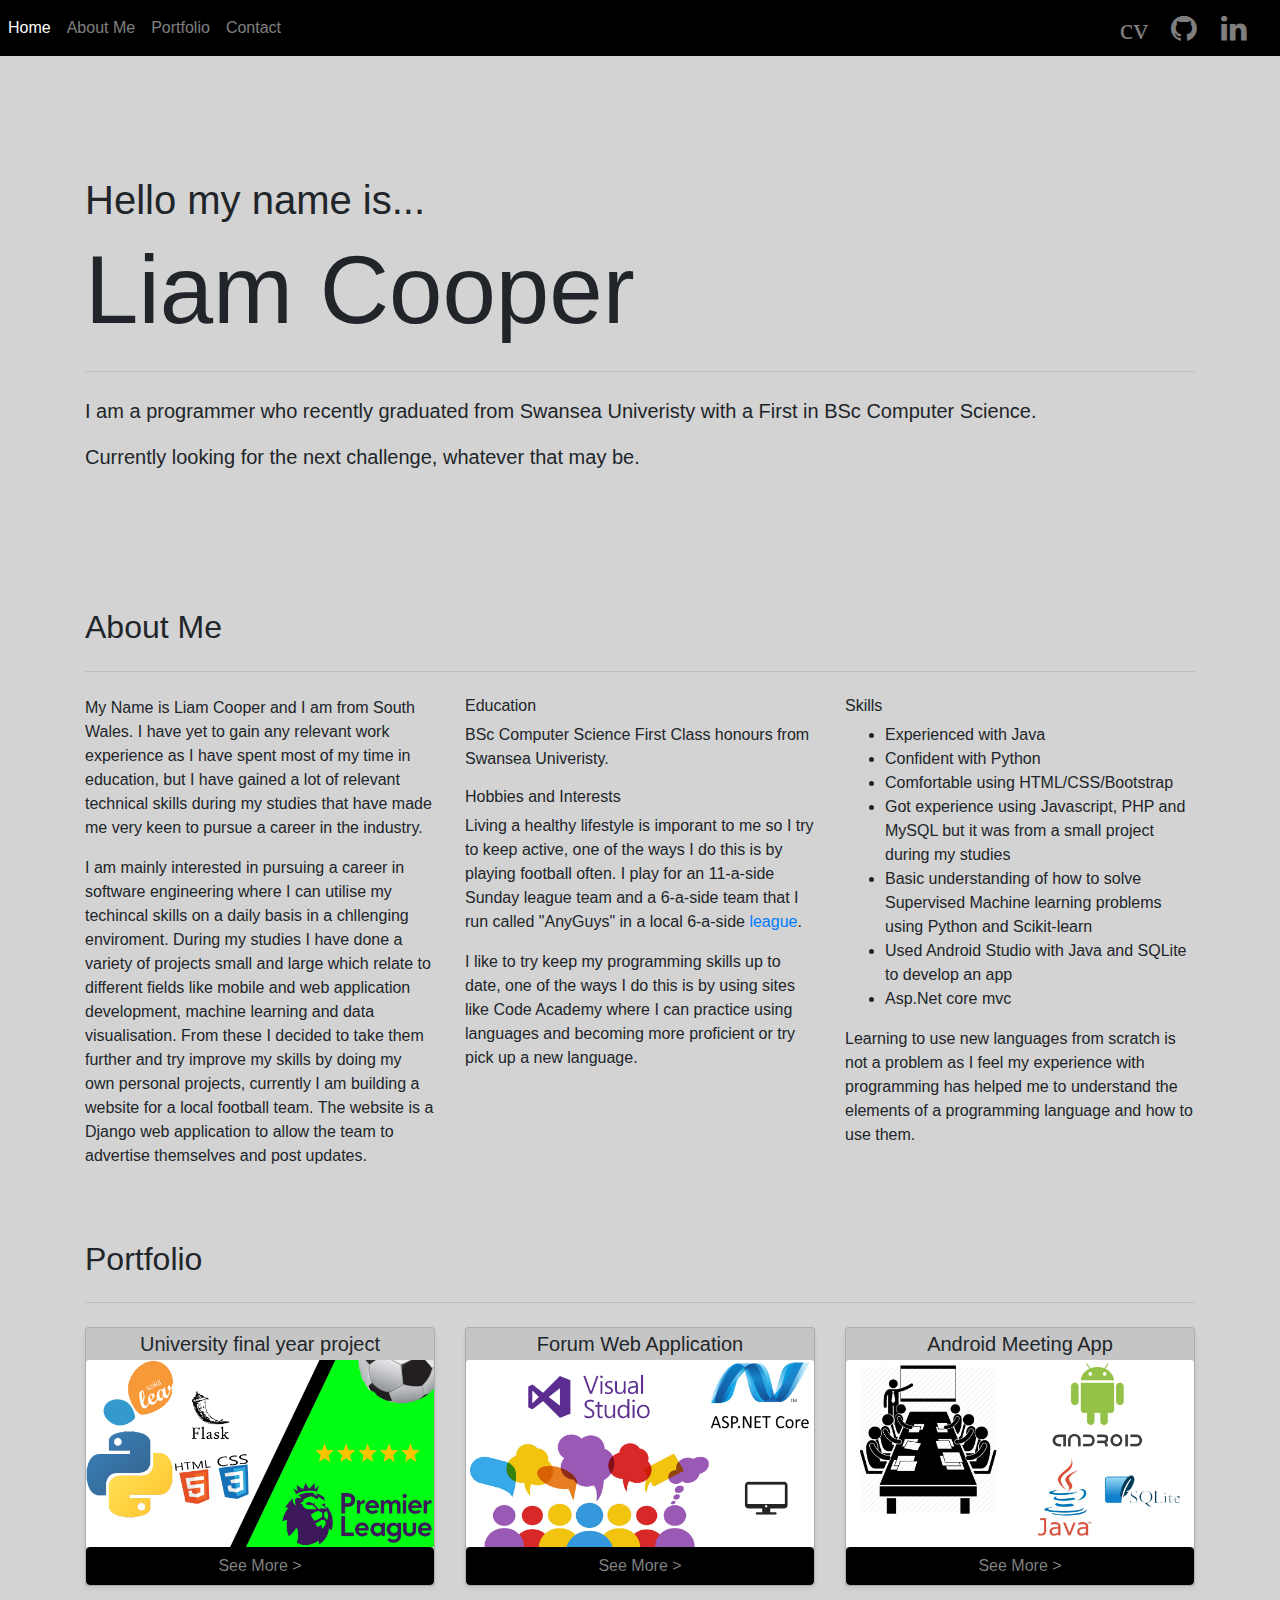
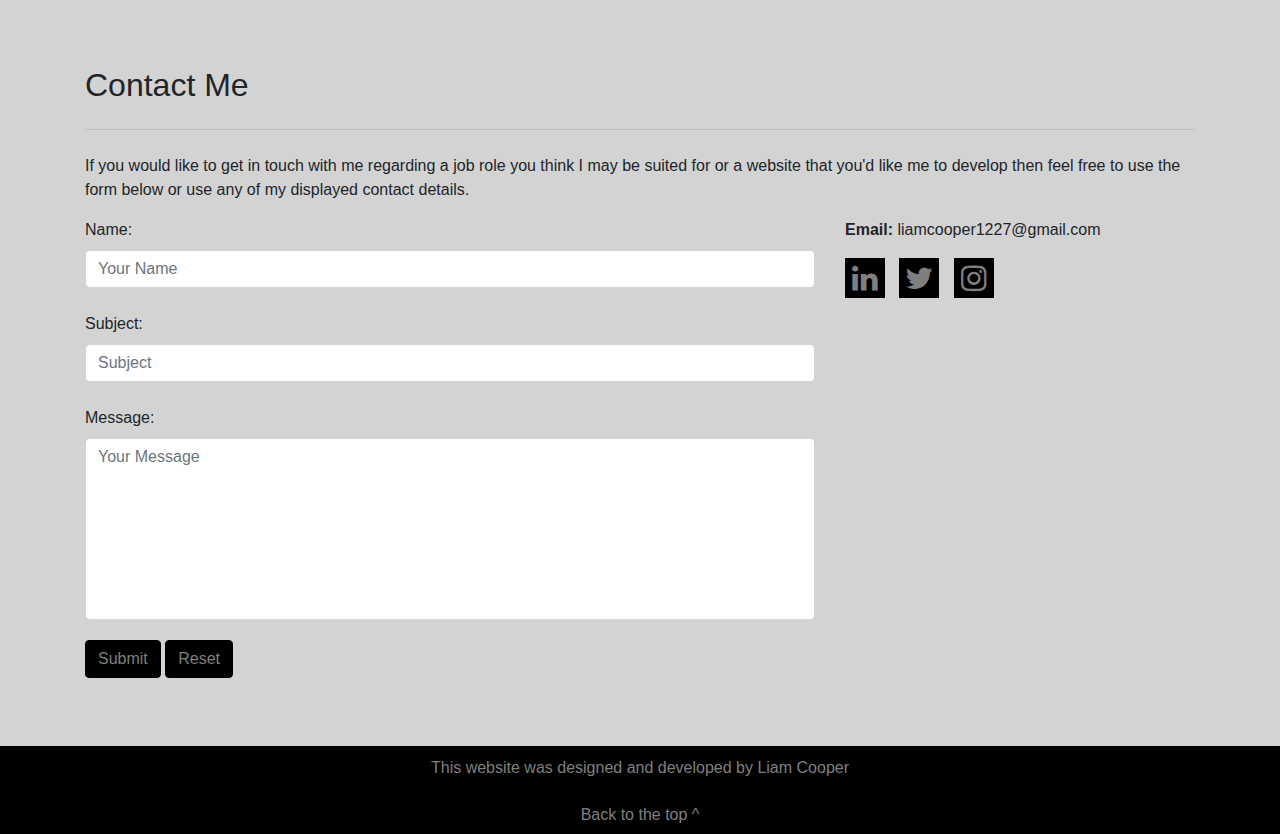
==== index.html @ c06d8352 "Update index.html" ====
<!DOCTYPE html>
<html>
<head lang="en">

    <title>Liam Cooper</title>
    <meta charset="utf-8">
    <meta name="viewport" content="width=device-width, initial-scale=1">

    <link rel="stylesheet" href="https://maxcdn.bootstrapcdn.com/bootstrap/4.3.1/css/bootstrap.min.css">
    <script src="https://ajax.googleapis.com/ajax/libs/jquery/3.4.1/jquery.min.js"></script>
    <script src="https://cdnjs.cloudflare.com/ajax/libs/popper.js/1.14.7/umd/popper.min.js"></script>
    <script src="https://maxcdn.bootstrapcdn.com/bootstrap/4.3.1/js/bootstrap.min.js"></script>
    <link rel="stylesheet" href="https://cdnjs.cloudflare.com/ajax/libs/font-awesome/4.7.0/css/font-awesome.min.css">
    <link rel="stylesheet" href="main.css" />
    <script src="myscipts.js"></script>

</head>
<body data-spy="scroll" data-target=".navbar" data-offset="80">
    <header class="header">
            <nav class="navbar navbar-expand-lg navbar-dark fixed-top bg-colour">
                <!--<a class="navbar-brand" href="#">Liam Cooper</a>-->
                <button class="navbar-toggler" type="button" data-toggle="collapse" data-target="#navbarText" aria-controls="navbarText" aria-expanded="false" aria-label="Toggle navigation">
                    <span class="navbar-toggler-icon"></span>
                </button>
                <div class="collapse navbar-collapse" id="navbarText">
                    <ul class="navbar-nav mr-auto">
                        <li class="nav-item">
                            <a class="nav-link" href="#jumbotron">Home</a>
                        </li>
                        <li class="nav-item">
                            <a class="nav-link" href="#content-section1">About Me</a>
                        </li>
                        <li class="nav-item">
                            <a class="nav-link" href="#content-section2">Portfolio</a>
                        </li>
                        <li class="nav-item">
                            <a class="nav-link" href="#content-section3">Contact</a>
                        </li>
                    </ul>
                    <ul class="navbar-nav ml-auto">
                        <li class="nav-item">
                            <a href="CV-LiamSeanCooper.pdf" target="_blank" class="fa fa-cv">cv</a>
                        </li>
                        <li class="nav-item">
                            <a href="https://github.com/LiamCooper27" target="_blank" class="fa fa-github"></a>
                        </li>
                        <li class="nav-item">
                            <a href="https://www.linkedin.com/in/liam-cooper-b4983b191/" target="_blank" class="fa fa-linkedin"></a>
                        </li>
                    </ul>
                </div>
            </nav>
    </header>

    <div class="row h-100">
        <div class="col-sm-12 my-auto">
            <div class="jumbotron" id="jumbotron">
                <div class="container">
                    <h1 class="display-5">Hello my name is...</h1>
                    <h1 class="display-1">Liam Cooper</h1>
                    <hr class="my-4">
                    <p class="lead">I am a programmer who recently graduated from Swansea Univeristy with a First in BSc Computer Science.</p>
                    <!--<p class="lead">Currently looking to get my first job as a web developer frontend/backend or mobile application developer</p>-->
                    <p class="lead">Currently looking for the next challenge, whatever that may be.</p>
                </div>
            </div>
        </div>
    </div>

    <div class="container">
        <div class="content-section1" id="content-section1">
            <div class="row">
                <div class="col-sm-12">
                    <h2>About Me</h2>
                    <hr class="my-4">
                </div>
            </div>

            <div class="row">
                <div class="col-sm-4">
                    <p>My Name is Liam Cooper and I am from South Wales. I have yet to gain any relevant work
                        experience as I have spent most of my time in education, but I have gained a lot of relevant
                        technical skills during my studies that have made me very keen to pursue a career in the industry.
                    </p>
                    <p>I am mainly interested in pursuing a career in software engineering where I can utilise my techincal skills on a daily basis in a chllenging enviroment.
                        During my studies I have done a variety of projects small and large which relate to different fields like mobile and web application development, machine learning and data visualisation.
                    From these I decided to take them further and try improve my skills by doing my own personal projects, currently I am building a website for a local football team. The website is a Django web application to allow the team to advertise themselves and post updates.</p>
                </div>
                <div class="col-sm-4">
                    <h6>Education</h6>
                    <p>BSc Computer Science First Class honours from Swansea Univeristy.</p>
                    <h6>Hobbies and Interests</h6>
                    <p>Living a healthy lifestyle is imporant to me so I try to keep active, one of the ways I do this is by playing football often.
                     I play for an 11-a-side Sunday league team and a 6-a-side team that I run called "AnyGuys" in a local 6-a-side <a href="https://www.ukpremierleagues.co.uk/division-3">league</a>.</p>
                     <p>I like to try keep my programming skills up to date, one of the ways I do this is by using sites like Code Academy where I can practice using languages and becoming more proficient or try pick up a new language.</p>
                </div>
                <div class="col-sm-4">
                    <h6>Skills</h6>
                    <ul class="skills-list">
                        <li>Experienced with Java</li>
                        <li>Confident with Python</li>
                        <li>Comfortable using HTML/CSS/Bootstrap</li>
                        <li>Got experience using Javascript, PHP and MySQL but it was from a small project during my studies</li>
                        <li>Basic understanding of how to solve Supervised Machine learning problems using Python and Scikit-learn</li>
                        <li>Used Android Studio with Java and SQLite to develop an app</li>
                        <li>Asp.Net core mvc</li>
                    </ul>
                    <p>Learning to use new languages from scratch is not a problem as I feel my experience with programming has helped me to understand the elements of a programming language and how to use them.</p>
                </div>
            </div>
        </div>

        <!--<hr class="featurette-divider">-->

        <div class="content-section2" id="content-section2">
            <div class="row">
                <div class="col-sm-12">
                    <h2>Portfolio</h2>
                    <hr class="my-4">
                    <!--<h4>Academic Projects</h4>-->
                </div>
            </div>

            <div class="row">
                <div class="col-sm-4">
                    <div class="card mb-4 shadow-sm">
                        <h5 class="card-title-custom">University final year project</h5>
                        <img src="images/third_year_proj_image.png" class="card-img-top" alt="third year project image">
                        <button onclick="btnChange(this)" class="btn btn-primary" type="button" data-toggle="collapse" data-target="#collapseCard1"
                            aria-expanded="false" aria-controls="collapseCard1" id="btnOne">See More ></button>
                        <div class="collapse" id="collapseCard1">
                            <div class="card-body">
                                <h6>Academic project</h6>
                                <p class="card-text">This project involved predicting the entertainment ratings for football matches based on match statistics using using a supervised machine learning approach, the result were obtained and displayed weekly on a web application.</p>
                                <p class='card-text'><b>Tools:</b> Flask, HTML5, CSS3, Python, Scikit-learn, Matplotlib</p>
                                <a href="https://github.com/LiamCooper27/third-year-project" target="_blank" class="fa fa-github"></a>
                            </div>
                        </div>
                    </div>
                </div>

                <div class="col-sm-4">
                    <div class="card mb-4 shadow-sm">
                        <h5 class="card-title-custom">Forum Web Application</h5>
                        <img src="images/forum_web_app.png" class="card-img-top" alt="forum web app image">
                        <button onclick="btnChange(this)" class="btn btn-primary" type="button" data-toggle="collapse" data-target="#collapseCard2"
                            aria-expanded="false" aria-controls="collapseCard2" id="btnTwo">See More ></button>
                        <div class="collapse" id="collapseCard2">
                            <div class="card-body">
                                <h6>Academic project</h6>
                                <p class="card-text">This web application allows users to make posts and comment on other posts, different users have different levels of access. It was set up like a blackboard system where a lecturer could make a post and a student could see their own lecturers posts and then comment on them.</p>
                                <p class='card-text'><b>Tools:</b> ASP.Net core mvc 2.1, Javascript</p>
                                <a href="https://github.com/LiamCooper27/Forum-Web-App" target="_blank" class="fa fa-github"></a>
                            </div>
                        </div>
                    </div>
                </div>

                <div class="col-sm-4">
                    <div class="card mb-4 shadow-sm">
                        <h5 class="card-title-custom">Android Meeting App</h5>
                        <img src="images/meeting_app.png" class="card-img-top" alt="android meeting app image">
                        <button onclick="btnChange(this)" class="btn btn-primary" type="button" data-toggle="collapse" data-target="#collapseCard3"
                            aria-expanded="false" aria-controls="collapseCard3" id="btnTwo">See More ></button>
                        <div class="collapse" id="collapseCard3">
                            <div class="card-body">
                                <h6>Academic project</h6>
                                <p class="card-text">This mobile app allows users to create meetings and invite other known users to attend the meeting. The Google maps Api was also used for this in order to give the location of where a meeting was going to take place.</p>
                                <p class='card-text'><b>Tools:</b> Android Studio, SQLite</p>
                                <a href="https://github.com/LiamCooper27/Android-Meeting-App" target="_blank" class="fa fa-github"></a>
                            </div>
                        </div>
                    </div>
                </div>
            </div>
        </div>

        <!--<hr class="featurette-divider">-->

        <div class="content-section3" id="content-section3">
            <div class="row">
                <div class="col-sm-12">
                    <h2>Contact Me</h2>
                    <hr class="my-4">
                    <p>If you would like to get in touch with me regarding a job role you think I may be suited for or a website that you'd like me to develop then feel free to use the form below or use any of my displayed contact details.</p>
                </div>
            </div>

            <div class="row">
                <div class="col-sm-8">
                    <div id="error"></div>

                    <form name="form" action="https://formspree.io/mnqagppv" method="POST">

                        <input type="hidden" name="_next" value="index.html"/>

    					<div class="formgroup">
    						<label for="sendername">Name:</label>
    						<input type="text" class="form-control" placeholder="Your Name" name="sendername" maxlength='50' required/><br>
    					</div>

    					<div class="formgroup">
    						<label for="subject">Subject:</label>
    						<input type="text" name="subject" placeholder="Subject" class="form-control" maxlength='100' required/><br>
    					</div>

    					<div class="formgroup">
    						<label for="messagetx">Message:</label>
    						<textarea name="message" class="form-control" placeholder="Your Message" maxlength='1000' rows=7 required></textarea>
    					</div>

                        <div class="buttongroup">
                            <button type="submit" value="Submit" class="btn btn-primary">Submit</button>
                            <button type="reset" value="Reset" class="btn btn-primary">Reset</button>
                        </div>

    				</form>
                </div>

                <div class="col-sm-4">
                    <p><b>Email:</b> liamcooper1227@gmail.com</p>
                    <div class="btn-social-group">
                        <a href="https://www.linkedin.com/in/liam-cooper-b4983b191/" target="_blank" class="fa fa-linkedin"></a>
                        <a href="https://twitter.com/liamcooper27?lang=en-gb" target="_blank" class="fa fa-twitter"></a>
                        <a href="https://www.instagram.com/liamcooper27/" target="_blank" class="fa fa-instagram"></a>
                    </div>
                </div>
            </div>
        </div>

        <!--<hr class="featurette-divider">-->

    </div>

    <footer class="footer">
        <div class="container">
            <div class="row">
                <div class="footer-content">
                    <p class="text-xs-center">This website was designed and developed by Liam Cooper</p>
                    <a class="btn btn-primary" id="footer-btn" href="#jumbotron">Back to the top ^</a>
                </div>
            </div>
        </div>
    </footer>
</body>
</html>
---- main.css ----
html {
    position: relative;
    min-height: 100%;
}

body {
    margin-top: 56px;
    margin-bottom: 80px;
    background-color: #d3d3d3;
    overflow: auto;
}

.header {
    top: 0;
    width: 100%;
    background-color: black;
}

.footer {
    position: absolute;
    bottom: 0;
    width: 100%;
    background-color: black;
    padding-top: 10px;
    margin-top: 56px;
    text-align: center;
}

.footer-content {
    color: #7f7f7f;
    margin-left: auto;
    margin-right: auto;
    text-align: center;
}

.content-wrap {
    position: relative;
}

.container {
    overflow: auto;
}

.card {
    background-color: #C5C5C5;
}

.top-of-page {
    margin-top: 20px;
}

.navbar {
    padding-left: 0;
    background-color: black;
}

.bg-colour {
    background-color: black;
}

.navbar-expand-lg {
    background-color: black;
}

/*.navbar .navbar-nav > .nav-item > a,
.navbar .navbar-nav > .nav-item > a:hover,
.navbar .navbar-nav > .nav-item > a:focus,
.navbar .navbar-nav > .nav-item > a:active {
    border-bottom: 1px solid white;
}

.navbar .navbar-nav > .nav-item > a:hover {
    border-bottom: 1px solid #7f7f7f;
}
*/

.section-heading {
    width: 100%;
    border-bottom: 2px solid black;
    margin-top:0;
	padding: 5px;
	background: #66CD00;
	font-size: 25px;
	font-weight: bold;
	width: 100%;
	color: white;
	border-top-right-radius: 15px 10px;
	border-top-left-radius: 15px 10px;
	text-align: center;
}

.content-section1, .content-section2, .content-section3 {
    padding-top: 56px;
}

.content-section3 {
    margin-bottom: 56px;
}

.jumbotron {
    background-color: #d3d3d3;
    margin-bottom: 0px;
    padding-bottom: 64px;
    padding-top: 120px;
}

.content-divider {
    border: 0;
    height: 1px;
    background: #0069ff;
}

.vl {
    border-left: 1px solid white;
    height: 10px;
}

.fa {
    padding: 5px;
    font-size: 30px;
    width: 40px;
    text-align: center;
    text-decoration: none;
    margin-right: 10px;
}

.fa:hover {
    opacity: 0.9;
    text-decoration: none;
    color: white;
}

.fa-linkedin {
    background: black;
    color: #7f7f7f;
}

.fa-instagram {
    background: black;
    color: #7f7f7f;
}

.fa-twitter {
    background: black;
    color: #7f7f7f;
}

.fa-github {
    background: black;
    color: #7f7f7f;
}

.fa-cv {
    background: black;
    color: #7f7f7f;
    font-size: 30px;
}

.btn {
    background-color: black;
    color: #7f7f7f;
    border-color: black;
}

.btn.btn-primary:hover {
    color: white;
    background-color: black;
    border-color: black;
}

.btn.btn-primary:focus {
    color: blue;
    background-color: black;
    border-color: black;
}

textarea {
	padding: 1px;
	resize: none;
}

div.buttongroup {
	margin-top: 20px;
    margin-bottom: 20px;
}

.card-title-custom {
    margin-left: auto;
    margin-right: auto;
    margin-top: 4px;
    margin-bottom: 4px;
}

#error {
	margin-left: 15px;
	margin-top: 10px;
	visibility: hidden;
	display: none;
	width: 300px;
}

#error p{
	margin: 0 0 5px 0;
	background: red;
	border: 1px solid #990000;
	color: white;
}

#footer-btn {
    margin-left: auto;
    margin-right: auto;
}

.btn-social-group {
    margin-bottom: 10px;
}
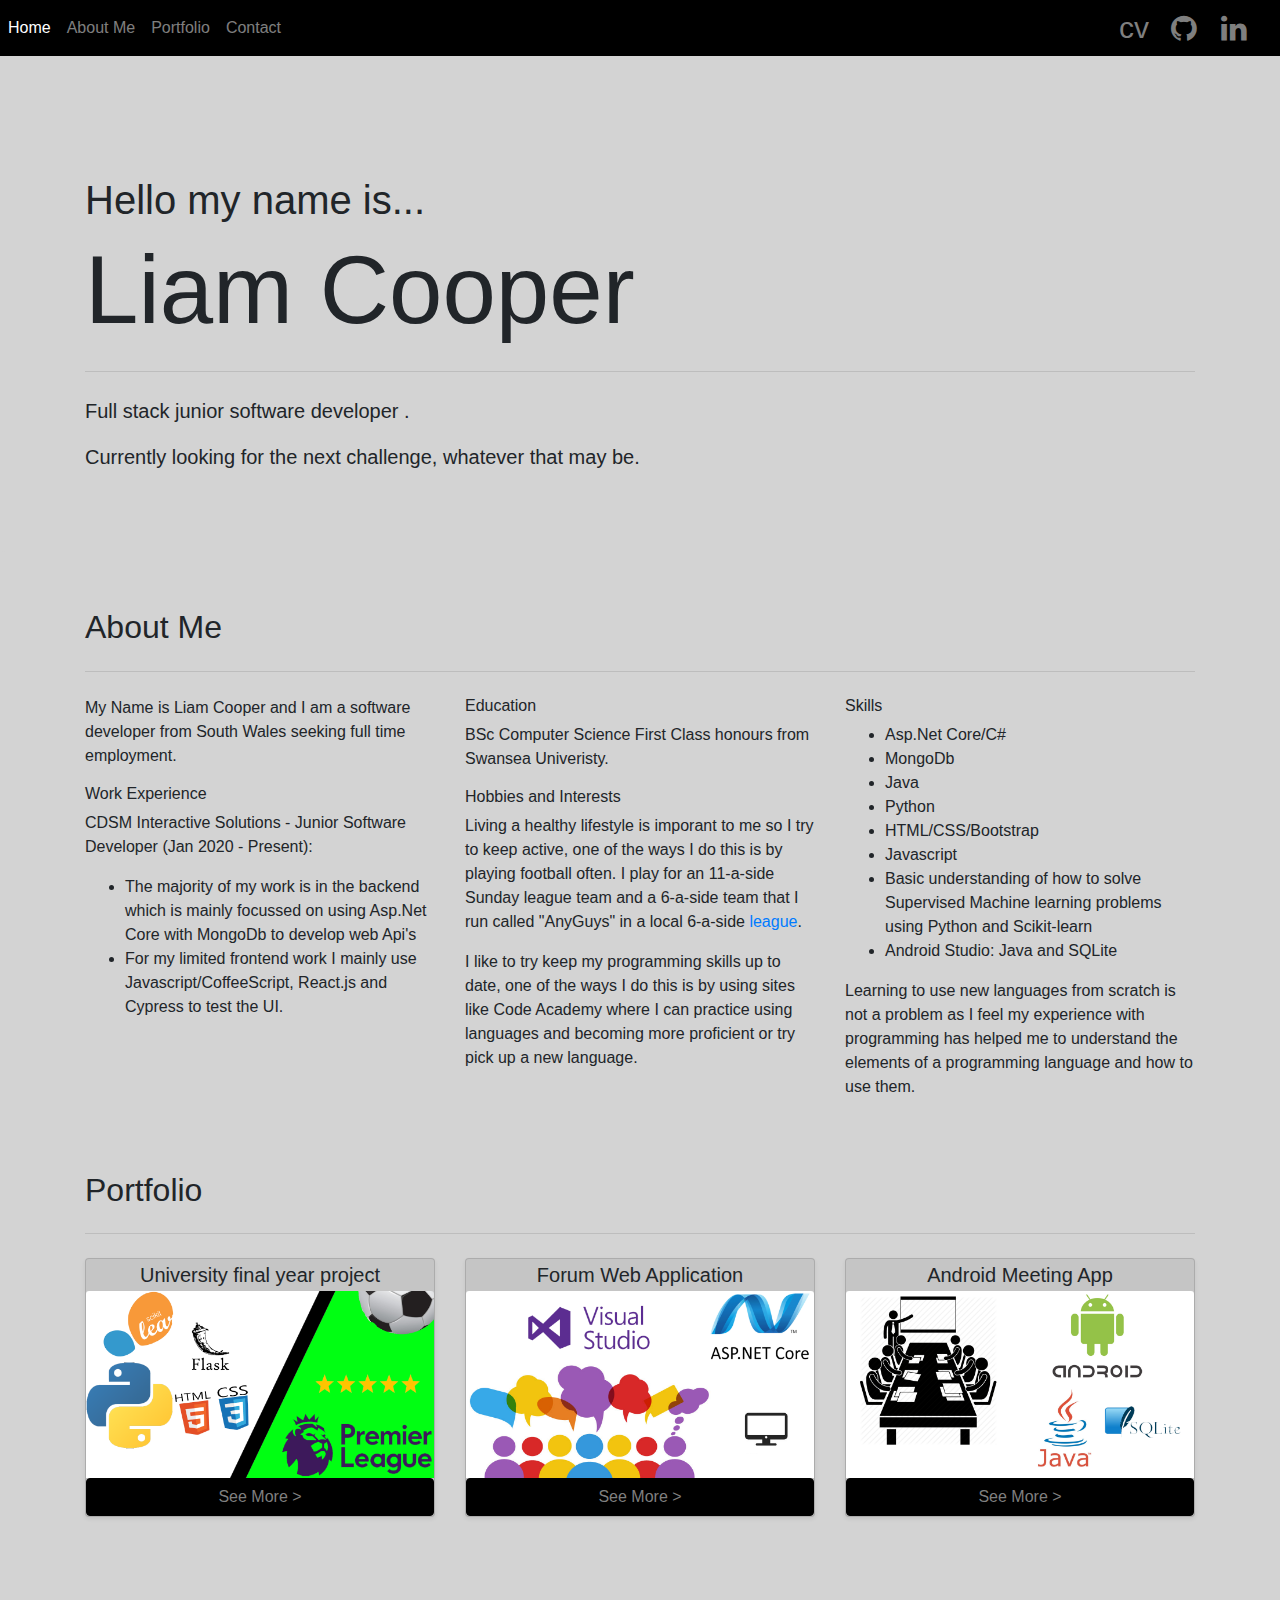
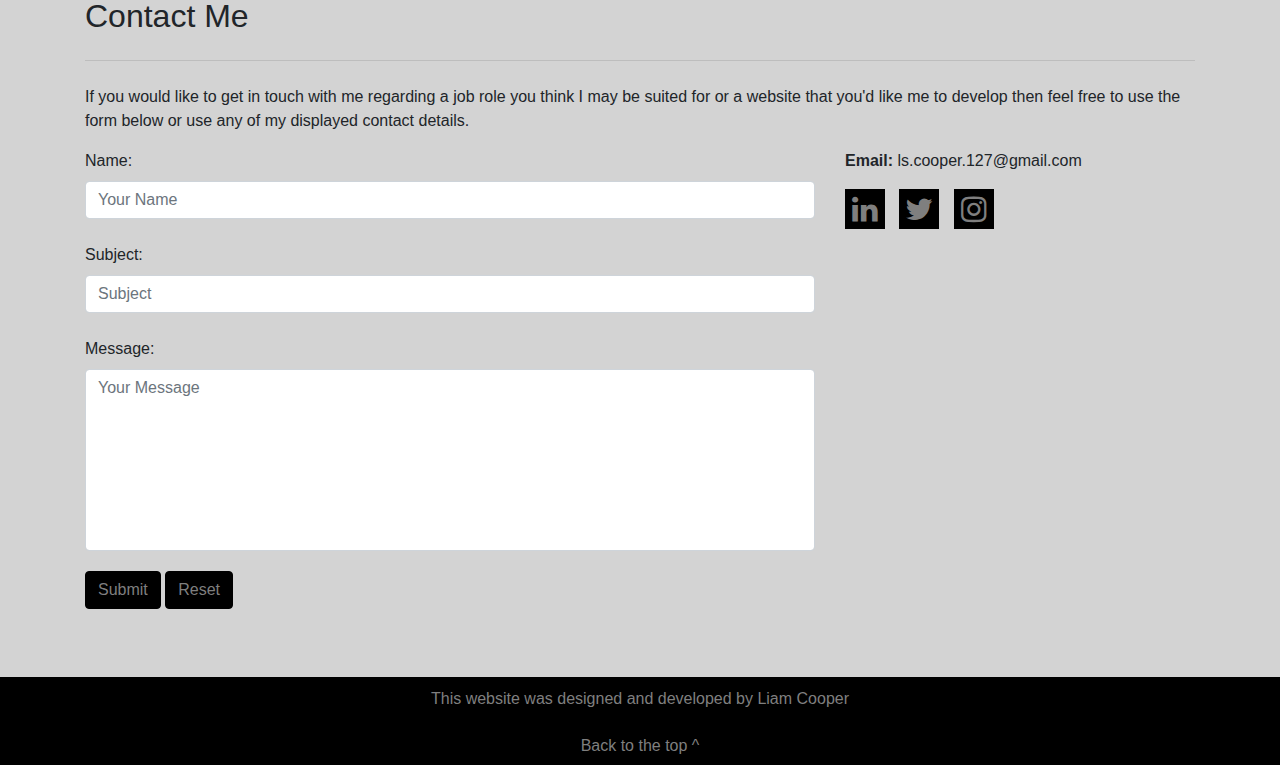
==== commit 8297530b: "changes for content" ====
--- a/index.html
+++ b/index.html
@@ -7,12 +7,8 @@
     <meta name="viewport" content="width=device-width, initial-scale=1">
 
     <link rel="stylesheet" href="https://maxcdn.bootstrapcdn.com/bootstrap/4.3.1/css/bootstrap.min.css">
-    <script src="https://ajax.googleapis.com/ajax/libs/jquery/3.4.1/jquery.min.js"></script>
-    <script src="https://cdnjs.cloudflare.com/ajax/libs/popper.js/1.14.7/umd/popper.min.js"></script>
-    <script src="https://maxcdn.bootstrapcdn.com/bootstrap/4.3.1/js/bootstrap.min.js"></script>
     <link rel="stylesheet" href="https://cdnjs.cloudflare.com/ajax/libs/font-awesome/4.7.0/css/font-awesome.min.css">
     <link rel="stylesheet" href="main.css" />
-    <script src="myscipts.js"></script>
 
 </head>
 <body data-spy="scroll" data-target=".navbar" data-offset="80">
@@ -59,8 +55,7 @@
                     <h1 class="display-5">Hello my name is...</h1>
                     <h1 class="display-1">Liam Cooper</h1>
                     <hr class="my-4">
-                    <p class="lead">I am a programmer who recently graduated from Swansea Univeristy with a First in BSc Computer Science.</p>
-                    <!--<p class="lead">Currently looking to get my first job as a web developer frontend/backend or mobile application developer</p>-->
+                    <p class="lead">Full stack junior software developer .</p>
                     <p class="lead">Currently looking for the next challenge, whatever that may be.</p>
                 </div>
             </div>
@@ -78,13 +73,13 @@
 
             <div class="row">
                 <div class="col-sm-4">
-                    <p>My Name is Liam Cooper and I am from South Wales. I have yet to gain any relevant work
-                        experience as I have spent most of my time in education, but I have gained a lot of relevant
-                        technical skills during my studies that have made me very keen to pursue a career in the industry.
-                    </p>
-                    <p>I am mainly interested in pursuing a career in software engineering where I can utilise my techincal skills on a daily basis in a chllenging enviroment.
-                        During my studies I have done a variety of projects small and large which relate to different fields like mobile and web application development, machine learning and data visualisation.
-                    From these I decided to take them further and try improve my skills by doing my own personal projects, currently I am building a website for a local football team. The website is a Django web application to allow the team to advertise themselves and post updates.</p>
+                    <p>My Name is Liam Cooper and I am a software developer from South Wales seeking full time employment.</p>
+                    <h6>Work Experience</h6>
+                    <p>CDSM Interactive Solutions - Junior Software Developer (Jan 2020 - Present):</p>
+                    <ul class="skills-list">
+                        <li>The majority of my work is in the backend which is mainly focussed on using Asp.Net Core with MongoDb to develop web Api's</li>
+                        <li>For my limited frontend work I mainly use Javascript/CoffeeScript, React.js and Cypress to test the UI.</li>
+                    </ul>
                 </div>
                 <div class="col-sm-4">
                     <h6>Education</h6>
@@ -97,13 +92,14 @@
                 <div class="col-sm-4">
                     <h6>Skills</h6>
                     <ul class="skills-list">
-                        <li>Experienced with Java</li>
-                        <li>Confident with Python</li>
-                        <li>Comfortable using HTML/CSS/Bootstrap</li>
-                        <li>Got experience using Javascript, PHP and MySQL but it was from a small project during my studies</li>
+                        <li>Asp.Net Core/C#</li>
+                        <li>MongoDb</li>
+                        <li>Java</li>
+                        <li>Python</li>
+                        <li>HTML/CSS/Bootstrap</li>
+                        <li>Javascript</li>
                         <li>Basic understanding of how to solve Supervised Machine learning problems using Python and Scikit-learn</li>
-                        <li>Used Android Studio with Java and SQLite to develop an app</li>
-                        <li>Asp.Net core mvc</li>
+                        <li>Android Studio: Java and SQLite</li>
                     </ul>
                     <p>Learning to use new languages from scratch is not a problem as I feel my experience with programming has helped me to understand the elements of a programming language and how to use them.</p>
                 </div>
@@ -117,7 +113,6 @@
                 <div class="col-sm-12">
                     <h2>Portfolio</h2>
                     <hr class="my-4">
-                    <!--<h4>Academic Projects</h4>-->
                 </div>
             </div>
 
@@ -161,7 +156,7 @@
                         <h5 class="card-title-custom">Android Meeting App</h5>
                         <img src="images/meeting_app.png" class="card-img-top" alt="android meeting app image">
                         <button onclick="btnChange(this)" class="btn btn-primary" type="button" data-toggle="collapse" data-target="#collapseCard3"
-                            aria-expanded="false" aria-controls="collapseCard3" id="btnTwo">See More ></button>
+                            aria-expanded="false" aria-controls="collapseCard3" id="btnThree">See More ></button>
                         <div class="collapse" id="collapseCard3">
                             <div class="card-body">
                                 <h6>Academic project</h6>
@@ -218,7 +213,7 @@
                 </div>
 
                 <div class="col-sm-4">
-                    <p><b>Email:</b> liamcooper1227@gmail.com</p>
+                    <p><b>Email:</b> ls.cooper.127@gmail.com</p>
                     <div class="btn-social-group">
                         <a href="https://www.linkedin.com/in/liam-cooper-b4983b191/" target="_blank" class="fa fa-linkedin"></a>
                         <a href="https://twitter.com/liamcooper27?lang=en-gb" target="_blank" class="fa fa-twitter"></a>
@@ -242,5 +237,10 @@
             </div>
         </div>
     </footer>
+
+    <script src="https://ajax.googleapis.com/ajax/libs/jquery/3.4.1/jquery.min.js"></script>
+    <script src="https://cdnjs.cloudflare.com/ajax/libs/popper.js/1.14.7/umd/popper.min.js"></script>
+    <script src="https://maxcdn.bootstrapcdn.com/bootstrap/4.3.1/js/bootstrap.min.js"></script>
+    <script src="app.js"></script>
 </body>
 </html>
--- a/main.css
+++ b/main.css
@@ -154,6 +154,7 @@
     background: black;
     color: #7f7f7f;
     font-size: 30px;
+    font-family: Arial, Helvetica, sans-serif;
 }
 
 .btn {
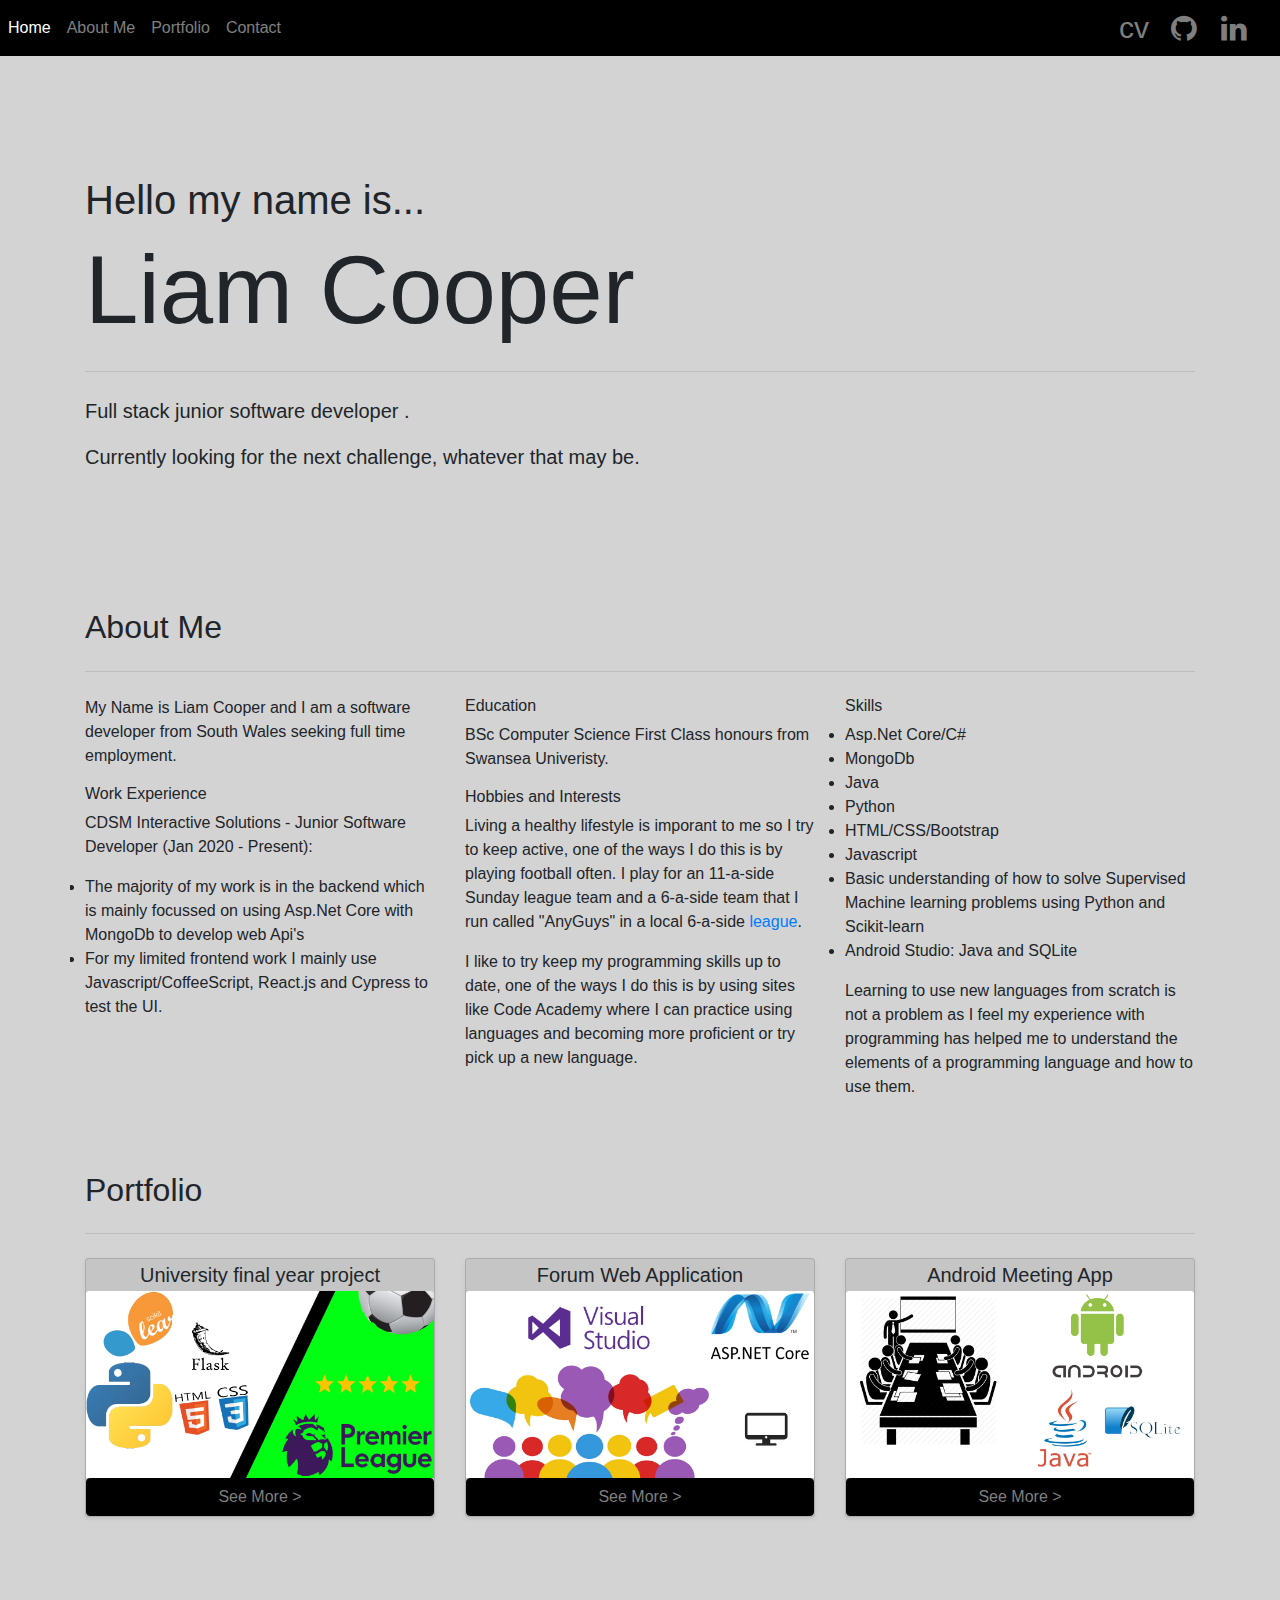
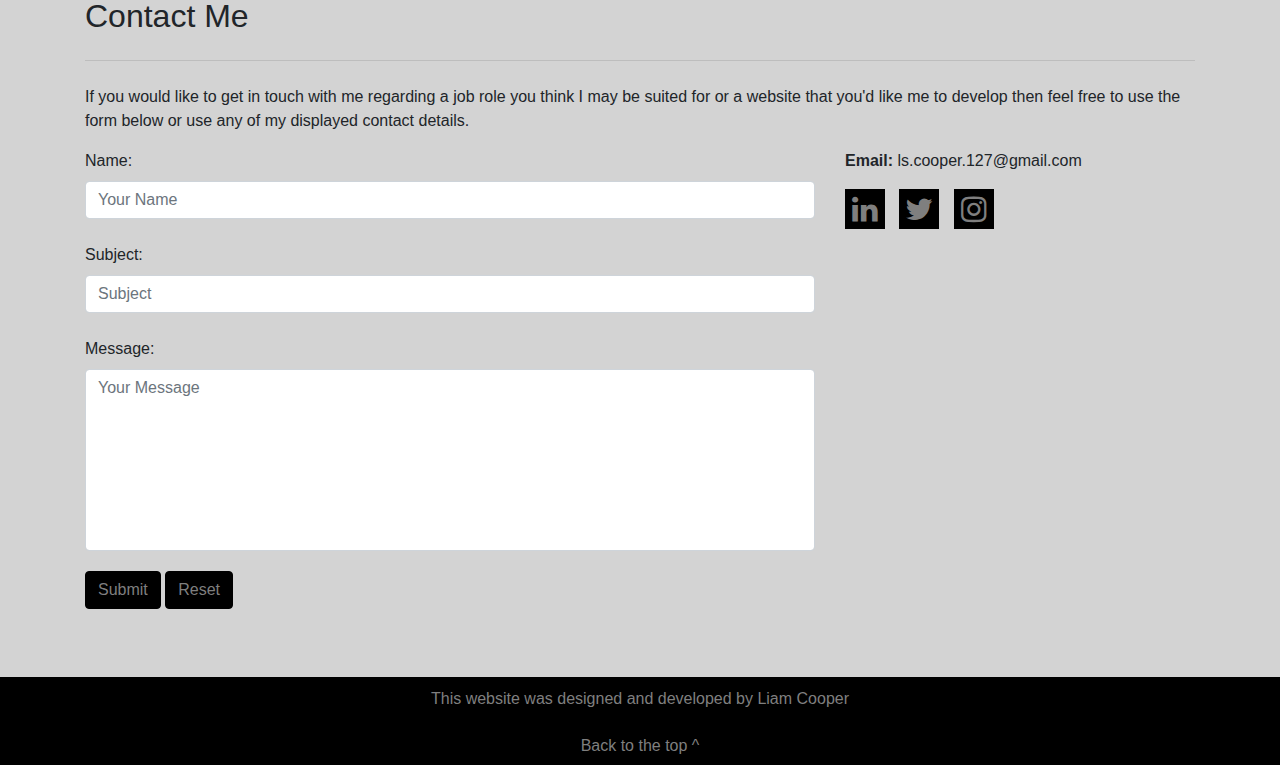
==== commit 56994764: "Changing formspree form" ====
--- a/index.html
+++ b/index.html
@@ -185,7 +185,7 @@
                 <div class="col-sm-8">
                     <div id="error"></div>
 
-                    <form name="form" action="https://formspree.io/mnqagppv" method="POST">
+                    <form name="form" action="https://formspree.io/xzbkzebw" method="POST">
 
                         <input type="hidden" name="_next" value="index.html"/>
 
--- a/main.css
+++ b/main.css
@@ -1,13 +1,24 @@
+* {
+	margin: 0;
+	padding: 0;
+	box-sizing: border-box;
+}
+
 html {
+    height: 100%;
+    margin: 0;
+    padding: 0;
+    overflow-y: scroll;
+}
+
+body {
+    background-color: #d3d3d3;
     position: relative;
+    margin: 0;
+    padding-bottom: 80px;
     min-height: 100%;
-}
-
-body {
     margin-top: 56px;
-    margin-bottom: 80px;
-    background-color: #d3d3d3;
-    overflow: auto;
+    overflow-x: hidden; 
 }
 
 .header {
@@ -18,7 +29,9 @@
 
 .footer {
     position: absolute;
+    right: 0;
     bottom: 0;
+    left: 0;
     width: 100%;
     background-color: black;
     padding-top: 10px;
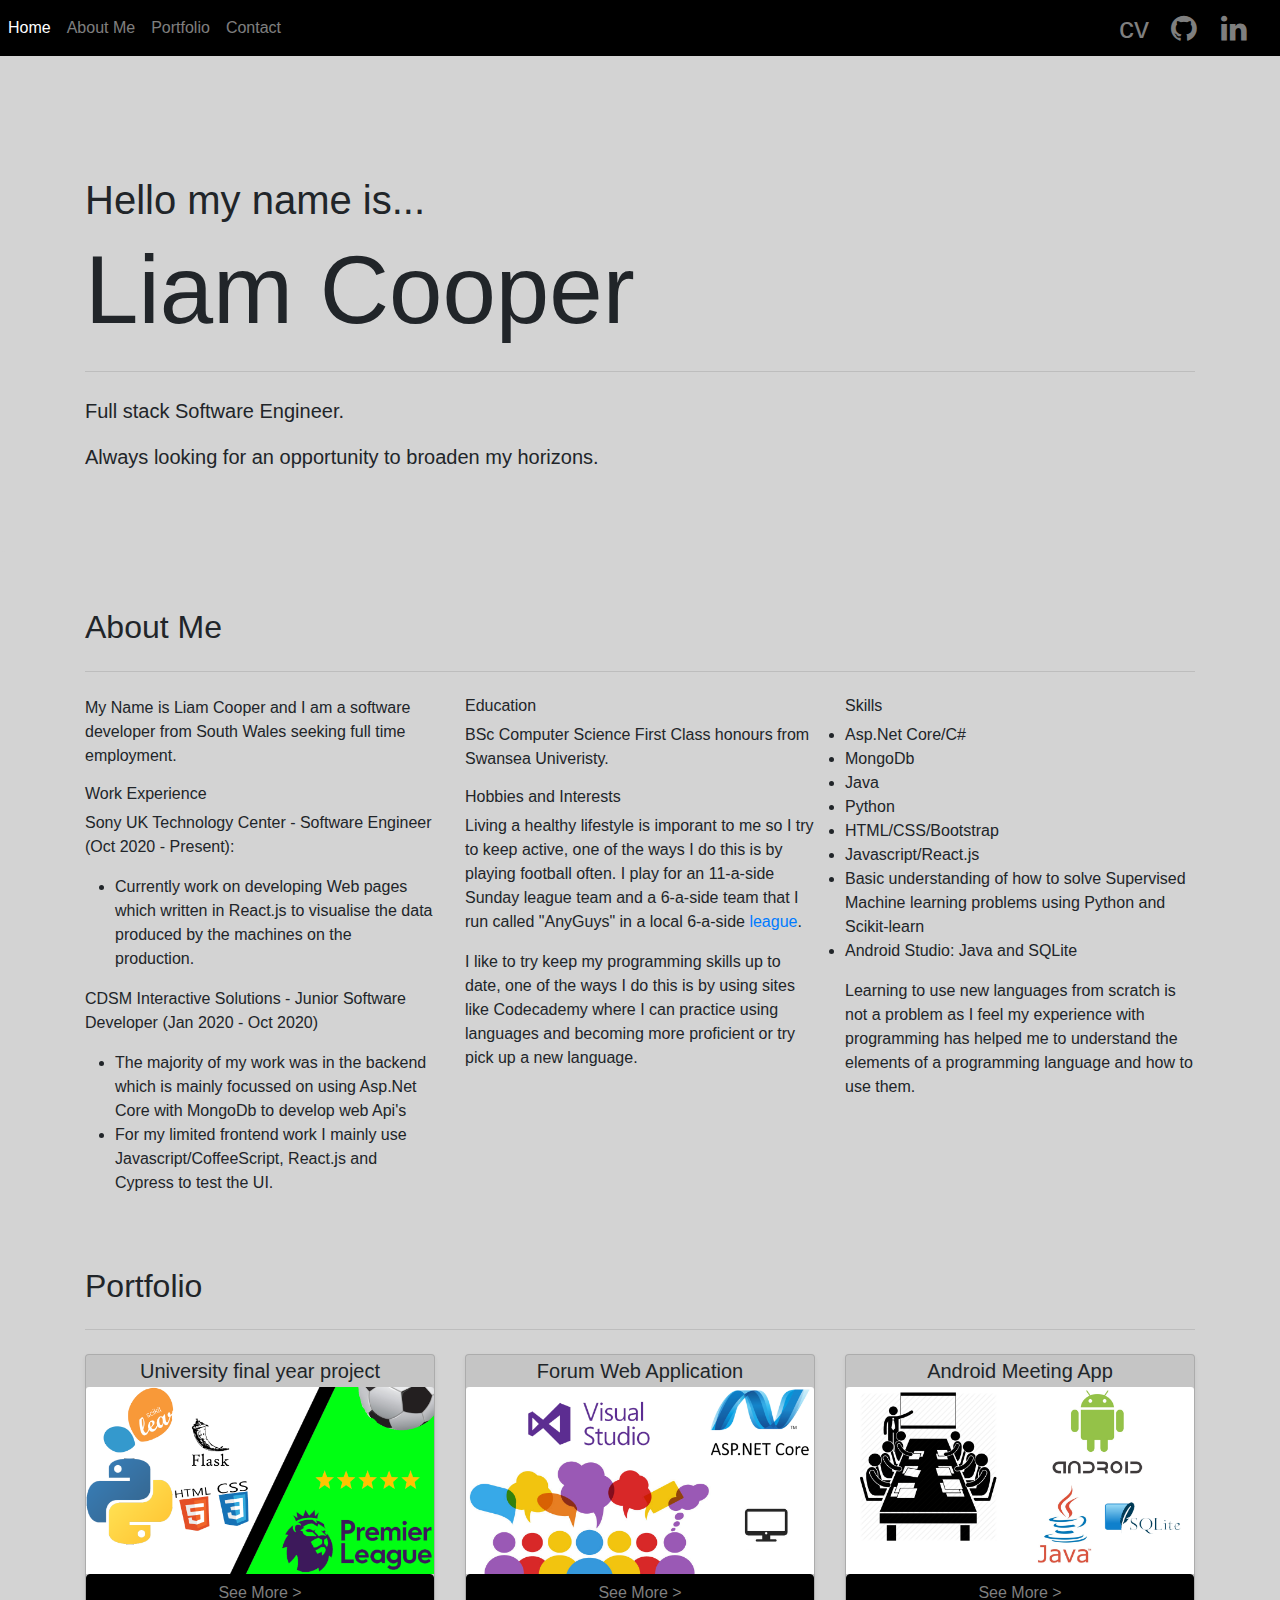
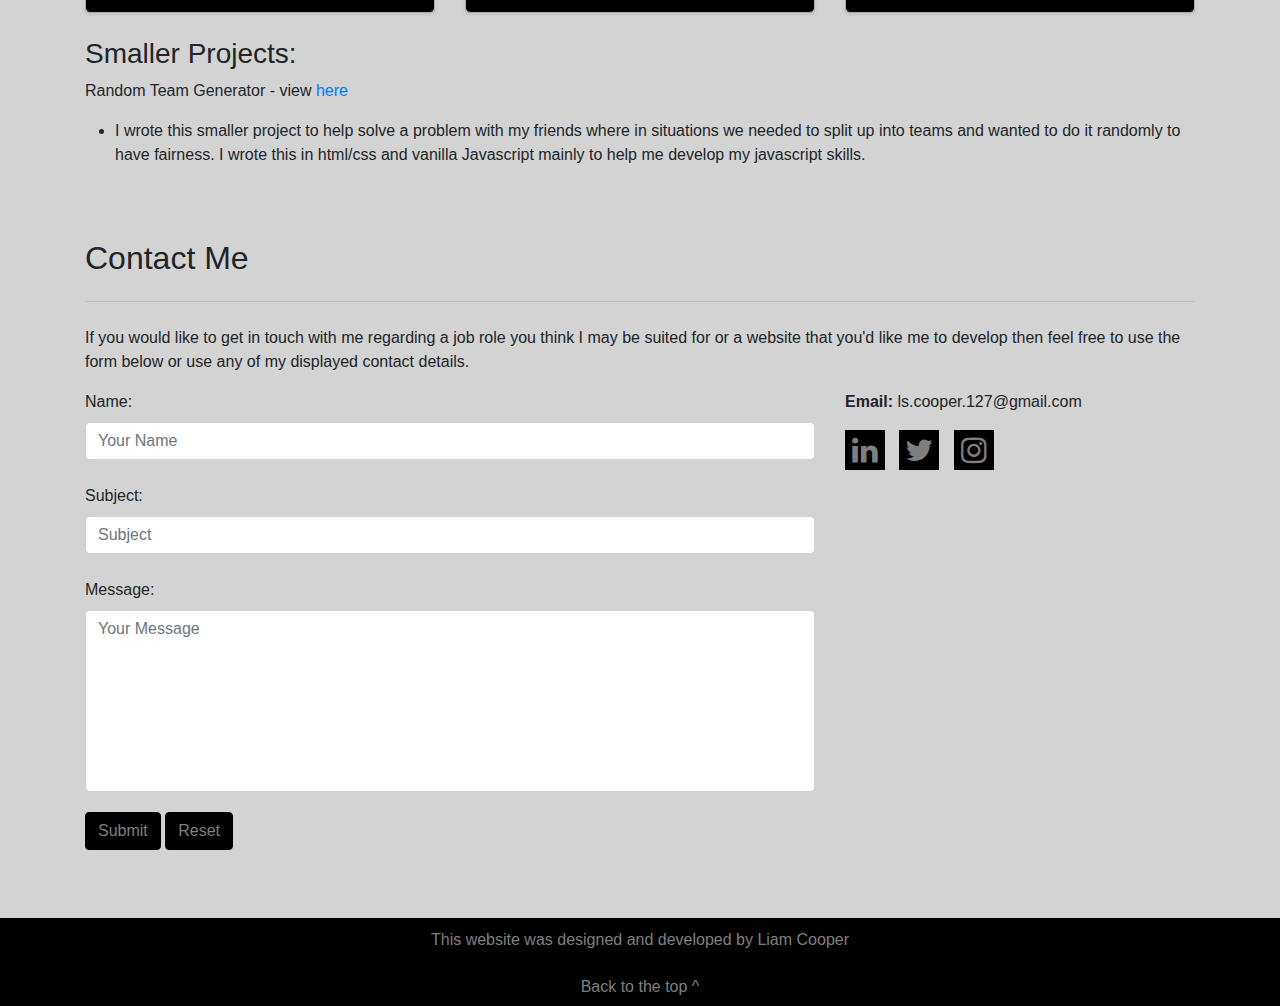
==== commit 68e0021c: "updated cv to include sony experience and added random team gen explanation" ====
--- a/index.html
+++ b/index.html
@@ -21,16 +21,16 @@
                 <div class="collapse navbar-collapse" id="navbarText">
                     <ul class="navbar-nav mr-auto">
                         <li class="nav-item">
-                            <a class="nav-link" href="#jumbotron">Home</a>
-                        </li>
-                        <li class="nav-item">
-                            <a class="nav-link" href="#content-section1">About Me</a>
-                        </li>
-                        <li class="nav-item">
-                            <a class="nav-link" href="#content-section2">Portfolio</a>
-                        </li>
-                        <li class="nav-item">
-                            <a class="nav-link" href="#content-section3">Contact</a>
+                            <a class="nav-link" href="#home">Home</a>
+                        </li>
+                        <li class="nav-item">
+                            <a class="nav-link" href="#about-me">About Me</a>
+                        </li>
+                        <li class="nav-item">
+                            <a class="nav-link" href="#portfolio">Portfolio</a>
+                        </li>
+                        <li class="nav-item">
+                            <a class="nav-link" href="#contact">Contact</a>
                         </li>
                     </ul>
                     <ul class="navbar-nav ml-auto">
@@ -50,20 +50,20 @@
 
     <div class="row h-100">
         <div class="col-sm-12 my-auto">
-            <div class="jumbotron" id="jumbotron">
+            <div class="jumbotron" id="home">
                 <div class="container">
                     <h1 class="display-5">Hello my name is...</h1>
                     <h1 class="display-1">Liam Cooper</h1>
                     <hr class="my-4">
-                    <p class="lead">Full stack junior software developer .</p>
-                    <p class="lead">Currently looking for the next challenge, whatever that may be.</p>
+                    <p class="lead">Full stack Software Engineer.</p>
+                    <p class="lead">Always looking for an opportunity to broaden my horizons.</p>
                 </div>
             </div>
         </div>
     </div>
 
     <div class="container">
-        <div class="content-section1" id="content-section1">
+        <div class="content-section1" id="about-me">
             <div class="row">
                 <div class="col-sm-12">
                     <h2>About Me</h2>
@@ -75,10 +75,14 @@
                 <div class="col-sm-4">
                     <p>My Name is Liam Cooper and I am a software developer from South Wales seeking full time employment.</p>
                     <h6>Work Experience</h6>
-                    <p>CDSM Interactive Solutions - Junior Software Developer (Jan 2020 - Present):</p>
-                    <ul class="skills-list">
-                        <li>The majority of my work is in the backend which is mainly focussed on using Asp.Net Core with MongoDb to develop web Api's</li>
-                        <li>For my limited frontend work I mainly use Javascript/CoffeeScript, React.js and Cypress to test the UI.</li>
+                    <p>Sony UK Technology Center - Software Engineer (Oct 2020 - Present):</p>
+                    <ul class="skills-list">
+                        <li style="margin-left: 30px">Currently work on developing Web pages which written in React.js to visualise the data produced by the machines on the production.</li>
+                    </ul>
+                    <p>CDSM Interactive Solutions - Junior Software Developer (Jan 2020 - Oct 2020)</p>
+                    <ul class="skills-list">
+                        <li style="margin-left: 30px">The majority of my work was in the backend which is mainly focussed on using Asp.Net Core with MongoDb to develop web Api's</li>
+                        <li style="margin-left: 30px">For my limited frontend work I mainly use Javascript/CoffeeScript, React.js and Cypress to test the UI.</li>
                     </ul>
                 </div>
                 <div class="col-sm-4">
@@ -87,7 +91,7 @@
                     <h6>Hobbies and Interests</h6>
                     <p>Living a healthy lifestyle is imporant to me so I try to keep active, one of the ways I do this is by playing football often.
                      I play for an 11-a-side Sunday league team and a 6-a-side team that I run called "AnyGuys" in a local 6-a-side <a href="https://www.ukpremierleagues.co.uk/division-3">league</a>.</p>
-                     <p>I like to try keep my programming skills up to date, one of the ways I do this is by using sites like Code Academy where I can practice using languages and becoming more proficient or try pick up a new language.</p>
+                     <p>I like to try keep my programming skills up to date, one of the ways I do this is by using sites like Codecademy where I can practice using languages and becoming more proficient or try pick up a new language.</p>
                 </div>
                 <div class="col-sm-4">
                     <h6>Skills</h6>
@@ -97,7 +101,7 @@
                         <li>Java</li>
                         <li>Python</li>
                         <li>HTML/CSS/Bootstrap</li>
-                        <li>Javascript</li>
+                        <li>Javascript/React.js</li>
                         <li>Basic understanding of how to solve Supervised Machine learning problems using Python and Scikit-learn</li>
                         <li>Android Studio: Java and SQLite</li>
                     </ul>
@@ -108,7 +112,7 @@
 
         <!--<hr class="featurette-divider">-->
 
-        <div class="content-section2" id="content-section2">
+        <div class="content-section2" id="portfolio">
             <div class="row">
                 <div class="col-sm-12">
                     <h2>Portfolio</h2>
@@ -167,12 +171,22 @@
                         </div>
                     </div>
                 </div>
+
+                <div class="col-sm-12">
+                    <h3>Smaller Projects:</h3>
+                    <p>Random Team Generator - view <a href="https://liamcooper27.github.io/random-team-gen/">here</a></p>
+                    <ul class="skills-list">
+                        <li style="margin-left: 30px">I wrote this smaller project to help solve a problem with my friends where in situations we needed to split up into teams and wanted to do it randomly to have fairness. I wrote this in html/css and vanilla Javascript mainly to help me develop my javascript skills.</li>
+                    </ul>
+                </div>
+                
+
             </div>
         </div>
 
         <!--<hr class="featurette-divider">-->
 
-        <div class="content-section3" id="content-section3">
+        <div class="content-section3" id="contact">
             <div class="row">
                 <div class="col-sm-12">
                     <h2>Contact Me</h2>
@@ -232,7 +246,7 @@
             <div class="row">
                 <div class="footer-content">
                     <p class="text-xs-center">This website was designed and developed by Liam Cooper</p>
-                    <a class="btn btn-primary" id="footer-btn" href="#jumbotron">Back to the top ^</a>
+                    <a class="btn btn-primary" id="footer-btn" href="#home">Back to the top ^</a>
                 </div>
             </div>
         </div>
